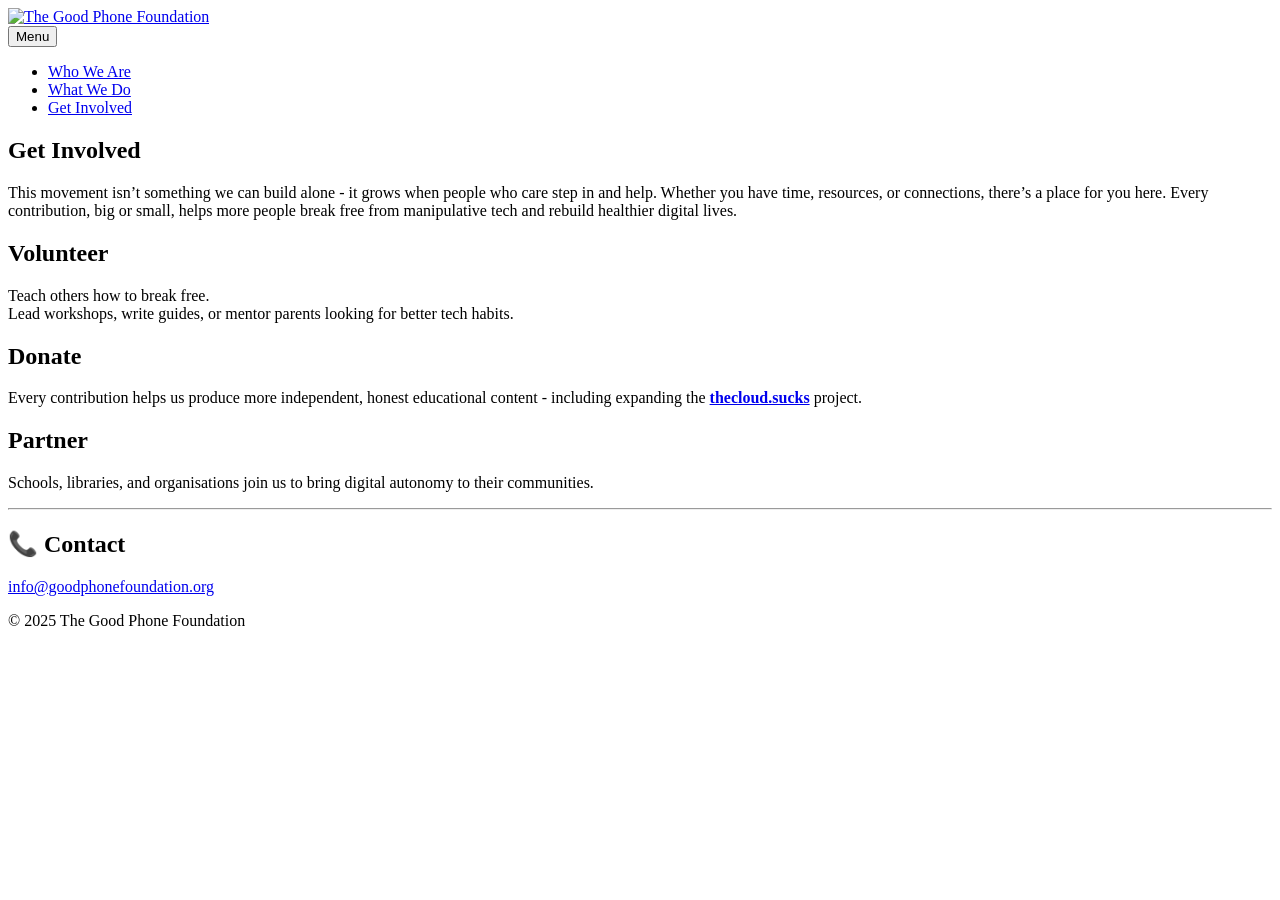
==== get-involved-2/index.html @ 8ab64e83 "Updated from Publii" ====
<!DOCTYPE html><html lang="en-gb"><head><meta charset="utf-8"><meta http-equiv="X-UA-Compatible" content="IE=edge"><meta name="viewport" content="width=device-width,initial-scale=1"><title>Get Involved - The Good Phone Foundation</title><meta name="description" content="This movement isn’t something we can build alone - it grows when people who care step in and help. Whether you have time, resources, or&hellip;"><meta name="generator" content="Publii Open-Source CMS for Static Site"><link rel="canonical" href="https://goodphone.foundation/get-involved-2/"><meta property="og:title" content="Get Involved"><meta property="og:image" content="https://goodphone.foundation/media/website/Opengraph.png"><meta property="og:image:width" content="1200"><meta property="og:image:height" content="630"><meta property="og:site_name" content="The Good Phone Foundation"><meta property="og:description" content="This movement isn’t something we can build alone - it grows when people who care step in and help. Whether you have time, resources, or&hellip;"><meta property="og:url" content="https://goodphone.foundation/get-involved-2/"><meta property="og:type" content="article"><link rel="shortcut icon" href="https://goodphone.foundation/media/website/favicon-16x16.png" type="image/png"><link rel="preload" href="https://goodphone.foundation/assets/dynamic/fonts/jetbrainsmono/jetbrainsmono.woff2" as="font" type="font/woff2" crossorigin><link rel="preload" href="https://goodphone.foundation/assets/dynamic/fonts/jetbrainsmono/jetbrainsmono-italic.woff2" as="font" type="font/woff2" crossorigin><link rel="stylesheet" href="https://goodphone.foundation/assets/css/style.css?v=1b4f928b9d9595af5829689250ea5eb3"><script type="application/ld+json">{"@context":"http://schema.org","@type":"Article","mainEntityOfPage":{"@type":"WebPage","@id":"https://goodphone.foundation/get-involved-2/"},"headline":"Get Involved","datePublished":"2025-11-15T11:17+02:00","dateModified":"2025-11-15T11:29+02:00","image":{"@type":"ImageObject","url":"https://goodphone.foundation/media/website/good-phone-foundation.png","height":176,"width":710},"description":"This movement isn’t something we can build alone - it grows when people who care step in and help. Whether you have time, resources, or&hellip;","author":{"@type":"Person","name":"Dominic Gingras","url":"https://goodphone.foundation/authors/dominic-gingras/"},"publisher":{"@type":"Organization","name":"Dominic Gingras","logo":{"@type":"ImageObject","url":"https://goodphone.foundation/media/website/good-phone-foundation.png","height":176,"width":710}}}</script><noscript><style>img[loading] {
                    opacity: 1;
                }</style></noscript></head><body class="page-template"><div class="container container--center"><header class="header"><div class="header__logo"><a class="logo" href="https://goodphone.foundation/"><img src="https://goodphone.foundation/media/website/good-phone-foundation.png" alt="The Good Phone Foundation" width="710" height="176"></a></div><nav class="navbar js-navbar"><button class="navbar__toggle js-toggle" aria-label="Menu" aria-haspopup="true" aria-expanded="false"><span class="navbar__toggle-box"><span class="navbar__toggle-inner">Menu</span></span></button><ul class="navbar__menu"><li><a href="https://goodphone.foundation/" title="About" target="_self">Who We Are</a></li><li><a href="https://goodphone.foundation/what-we-do-2/" title="What We Do" target="_self">What We Do</a></li><li class="active"><a href="https://goodphone.foundation/get-involved-2/" title="Get Involved" target="_self">Get Involved</a></li></ul></nav></header><main class="content page"><article class="post"><header><h1 class="post__title">Get Involved</h1></header><div class="post__entry"><p data-start="150" data-end="488">This movement isn’t something we can build alone - it grows when people who care step in and help. Whether you have time, resources, or connections, there’s a place for you here. Every contribution, big or small, helps more people break free from manipulative tech and rebuild healthier digital lives.</p><h2 data-pm-slice="1 1 []">Volunteer</h2><p>Teach others how to break free.<br>Lead workshops, write guides, or mentor parents looking for better tech habits.</p><h2>Donate</h2><p>Every contribution helps us produce more independent, honest educational content - including expanding the <a target="_blank" rel="noopener noreferrer nofollow" href="http://thecloud.sucks"><strong>thecloud.sucks</strong></a> project.</p><h2>Partner</h2><p>Schools, libraries, and organisations join us to bring digital autonomy to their communities.</p><hr><h1>📞 Contact</h1><p><a target="_blank" rel="noopener noreferrer nofollow" href="mailto:info@goodphonefoundation.org">info@goodphonefoundation.org</a></p></div></article></main><footer class="footer"><div class="footer__inner"><div class="footer__copyright"><p>© 2025 The Good Phone Foundation</p></div></div></footer></div><script defer="defer" src="https://goodphone.foundation/assets/js/scripts.min.js?v=c2232aa7558e9517946129d2a1b8c770"></script><script>window.publiiThemeMenuConfig={mobileMenuMode:'sidebar',animationSpeed:300,submenuWidth: 'auto',doubleClickTime:500,mobileMenuExpandableSubmenus:true,relatedContainerForOverlayMenuSelector:'.top'};</script><script>var images = document.querySelectorAll('img[loading]');
        for (var i = 0; i < images.length; i++) {
            if (images[i].complete) {
                images[i].classList.add('is-loaded');
            } else {
                images[i].addEventListener('load', function () {
                    this.classList.add('is-loaded');
                }, false);
            }
        }</script></body></html>
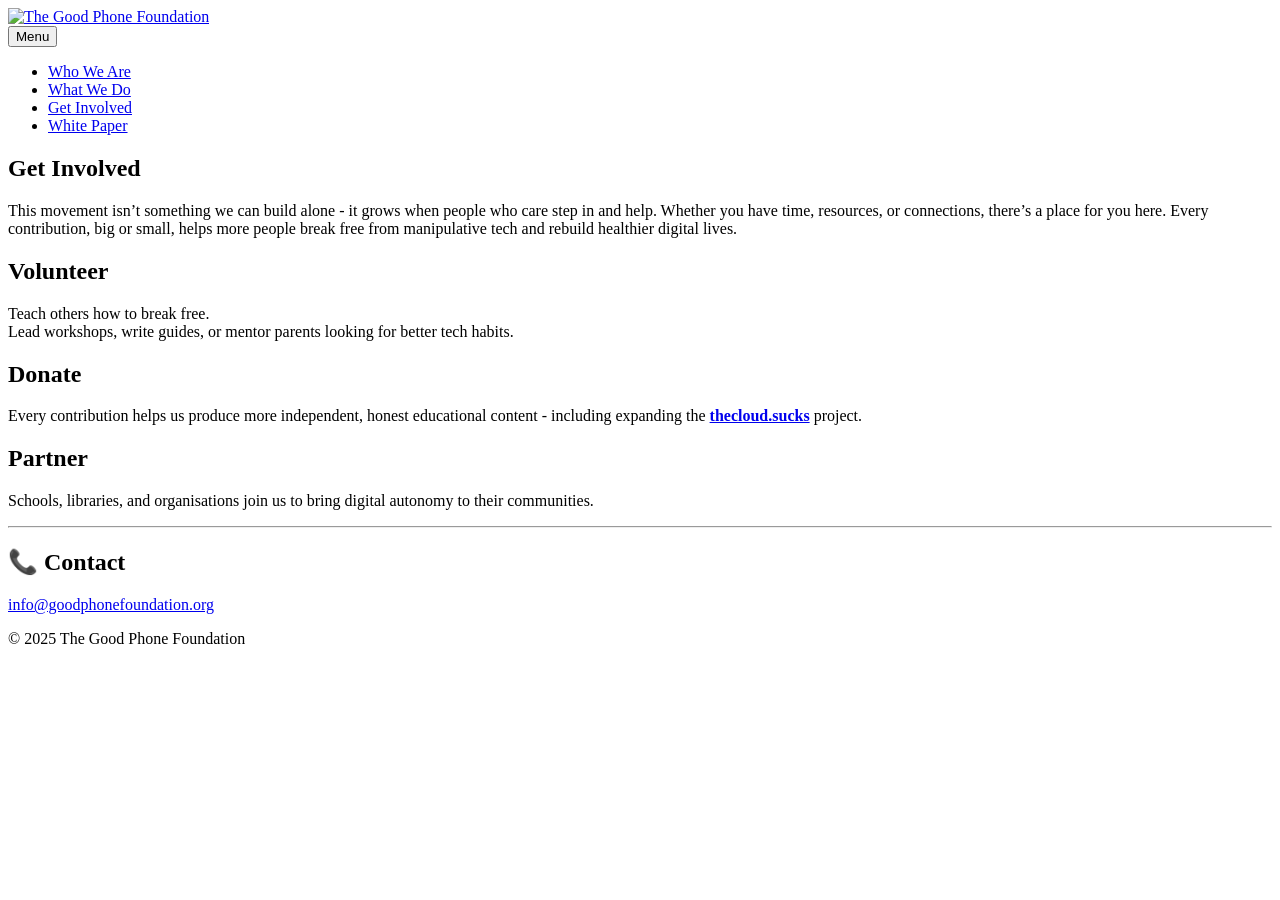
==== commit e45cb6c0: "Updated from Publii" ====
--- a/get-involved-2/index.html
+++ b/get-involved-2/index.html
@@ -1,6 +1,6 @@
 <!DOCTYPE html><html lang="en-gb"><head><meta charset="utf-8"><meta http-equiv="X-UA-Compatible" content="IE=edge"><meta name="viewport" content="width=device-width,initial-scale=1"><title>Get Involved - The Good Phone Foundation</title><meta name="description" content="This movement isn’t something we can build alone - it grows when people who care step in and help. Whether you have time, resources, or&hellip;"><meta name="generator" content="Publii Open-Source CMS for Static Site"><link rel="canonical" href="https://goodphone.foundation/get-involved-2/"><meta property="og:title" content="Get Involved"><meta property="og:image" content="https://goodphone.foundation/media/website/Opengraph.png"><meta property="og:image:width" content="1200"><meta property="og:image:height" content="630"><meta property="og:site_name" content="The Good Phone Foundation"><meta property="og:description" content="This movement isn’t something we can build alone - it grows when people who care step in and help. Whether you have time, resources, or&hellip;"><meta property="og:url" content="https://goodphone.foundation/get-involved-2/"><meta property="og:type" content="article"><link rel="shortcut icon" href="https://goodphone.foundation/media/website/favicon-16x16.png" type="image/png"><link rel="preload" href="https://goodphone.foundation/assets/dynamic/fonts/jetbrainsmono/jetbrainsmono.woff2" as="font" type="font/woff2" crossorigin><link rel="preload" href="https://goodphone.foundation/assets/dynamic/fonts/jetbrainsmono/jetbrainsmono-italic.woff2" as="font" type="font/woff2" crossorigin><link rel="stylesheet" href="https://goodphone.foundation/assets/css/style.css?v=1b4f928b9d9595af5829689250ea5eb3"><script type="application/ld+json">{"@context":"http://schema.org","@type":"Article","mainEntityOfPage":{"@type":"WebPage","@id":"https://goodphone.foundation/get-involved-2/"},"headline":"Get Involved","datePublished":"2025-11-15T11:17+02:00","dateModified":"2025-11-15T11:29+02:00","image":{"@type":"ImageObject","url":"https://goodphone.foundation/media/website/good-phone-foundation.png","height":176,"width":710},"description":"This movement isn’t something we can build alone - it grows when people who care step in and help. Whether you have time, resources, or&hellip;","author":{"@type":"Person","name":"Dominic Gingras","url":"https://goodphone.foundation/authors/dominic-gingras/"},"publisher":{"@type":"Organization","name":"Dominic Gingras","logo":{"@type":"ImageObject","url":"https://goodphone.foundation/media/website/good-phone-foundation.png","height":176,"width":710}}}</script><noscript><style>img[loading] {
                     opacity: 1;
-                }</style></noscript></head><body class="page-template"><div class="container container--center"><header class="header"><div class="header__logo"><a class="logo" href="https://goodphone.foundation/"><img src="https://goodphone.foundation/media/website/good-phone-foundation.png" alt="The Good Phone Foundation" width="710" height="176"></a></div><nav class="navbar js-navbar"><button class="navbar__toggle js-toggle" aria-label="Menu" aria-haspopup="true" aria-expanded="false"><span class="navbar__toggle-box"><span class="navbar__toggle-inner">Menu</span></span></button><ul class="navbar__menu"><li><a href="https://goodphone.foundation/" title="About" target="_self">Who We Are</a></li><li><a href="https://goodphone.foundation/what-we-do-2/" title="What We Do" target="_self">What We Do</a></li><li class="active"><a href="https://goodphone.foundation/get-involved-2/" title="Get Involved" target="_self">Get Involved</a></li></ul></nav></header><main class="content page"><article class="post"><header><h1 class="post__title">Get Involved</h1></header><div class="post__entry"><p data-start="150" data-end="488">This movement isn’t something we can build alone - it grows when people who care step in and help. Whether you have time, resources, or connections, there’s a place for you here. Every contribution, big or small, helps more people break free from manipulative tech and rebuild healthier digital lives.</p><h2 data-pm-slice="1 1 []">Volunteer</h2><p>Teach others how to break free.<br>Lead workshops, write guides, or mentor parents looking for better tech habits.</p><h2>Donate</h2><p>Every contribution helps us produce more independent, honest educational content - including expanding the <a target="_blank" rel="noopener noreferrer nofollow" href="http://thecloud.sucks"><strong>thecloud.sucks</strong></a> project.</p><h2>Partner</h2><p>Schools, libraries, and organisations join us to bring digital autonomy to their communities.</p><hr><h1>📞 Contact</h1><p><a target="_blank" rel="noopener noreferrer nofollow" href="mailto:info@goodphonefoundation.org">info@goodphonefoundation.org</a></p></div></article></main><footer class="footer"><div class="footer__inner"><div class="footer__copyright"><p>© 2025 The Good Phone Foundation</p></div></div></footer></div><script defer="defer" src="https://goodphone.foundation/assets/js/scripts.min.js?v=c2232aa7558e9517946129d2a1b8c770"></script><script>window.publiiThemeMenuConfig={mobileMenuMode:'sidebar',animationSpeed:300,submenuWidth: 'auto',doubleClickTime:500,mobileMenuExpandableSubmenus:true,relatedContainerForOverlayMenuSelector:'.top'};</script><script>var images = document.querySelectorAll('img[loading]');
+                }</style></noscript></head><body class="page-template"><div class="container container--center"><header class="header"><div class="header__logo"><a class="logo" href="https://goodphone.foundation/"><img src="https://goodphone.foundation/media/website/good-phone-foundation.png" alt="The Good Phone Foundation" width="710" height="176"></a></div><nav class="navbar js-navbar"><button class="navbar__toggle js-toggle" aria-label="Menu" aria-haspopup="true" aria-expanded="false"><span class="navbar__toggle-box"><span class="navbar__toggle-inner">Menu</span></span></button><ul class="navbar__menu"><li><a href="https://goodphone.foundation/" title="About" target="_self">Who We Are</a></li><li><a href="https://goodphone.foundation/what-we-do-2/" title="What We Do" target="_self">What We Do</a></li><li class="active"><a href="https://goodphone.foundation/get-involved-2/" title="Get Involved" target="_self">Get Involved</a></li><li><a href="https://goodphone.foundation/white-paper/" target="_self">White Paper</a></li></ul></nav></header><main class="content page"><article class="post"><header><h1 class="post__title">Get Involved</h1></header><div class="post__entry"><p data-start="150" data-end="488">This movement isn’t something we can build alone - it grows when people who care step in and help. Whether you have time, resources, or connections, there’s a place for you here. Every contribution, big or small, helps more people break free from manipulative tech and rebuild healthier digital lives.</p><h2 data-pm-slice="1 1 []">Volunteer</h2><p>Teach others how to break free.<br>Lead workshops, write guides, or mentor parents looking for better tech habits.</p><h2>Donate</h2><p>Every contribution helps us produce more independent, honest educational content - including expanding the <a target="_blank" rel="noopener noreferrer nofollow" href="http://thecloud.sucks"><strong>thecloud.sucks</strong></a> project.</p><h2>Partner</h2><p>Schools, libraries, and organisations join us to bring digital autonomy to their communities.</p><hr><h1>📞 Contact</h1><p><a target="_blank" rel="noopener noreferrer nofollow" href="mailto:info@goodphonefoundation.org">info@goodphonefoundation.org</a></p></div></article></main><footer class="footer"><div class="footer__inner"><div class="footer__copyright"><p>© 2025 The Good Phone Foundation</p></div></div></footer></div><script defer="defer" src="https://goodphone.foundation/assets/js/scripts.min.js?v=c2232aa7558e9517946129d2a1b8c770"></script><script>window.publiiThemeMenuConfig={mobileMenuMode:'sidebar',animationSpeed:300,submenuWidth: 'auto',doubleClickTime:500,mobileMenuExpandableSubmenus:true,relatedContainerForOverlayMenuSelector:'.top'};</script><script>var images = document.querySelectorAll('img[loading]');
         for (var i = 0; i < images.length; i++) {
             if (images[i].complete) {
                 images[i].classList.add('is-loaded');
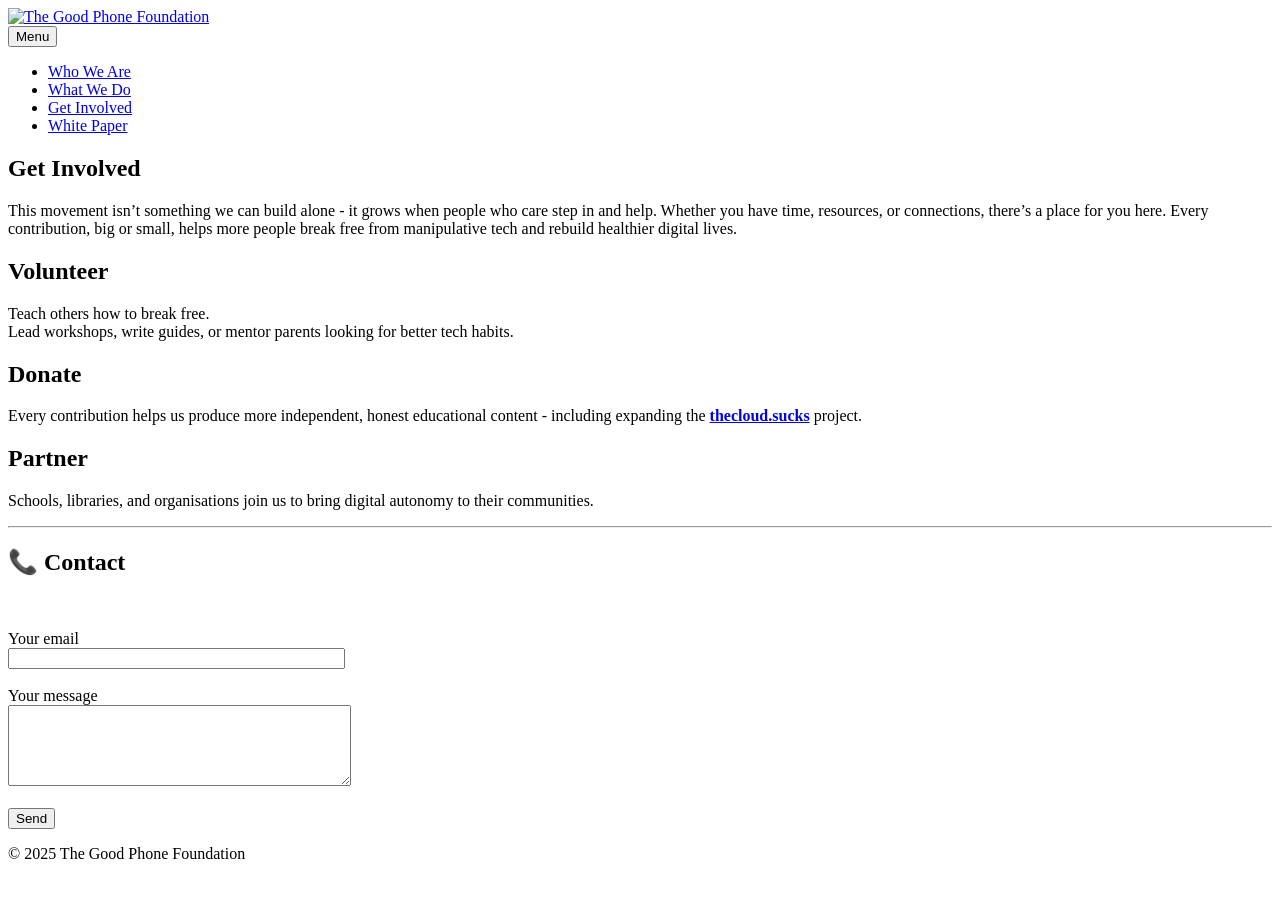
==== commit fe0f6453: "Updated from Publii" ====
--- a/get-involved-2/index.html
+++ b/get-involved-2/index.html
@@ -1,6 +1,6 @@
-<!DOCTYPE html><html lang="en-gb"><head><meta charset="utf-8"><meta http-equiv="X-UA-Compatible" content="IE=edge"><meta name="viewport" content="width=device-width,initial-scale=1"><title>Get Involved - The Good Phone Foundation</title><meta name="description" content="This movement isn’t something we can build alone - it grows when people who care step in and help. Whether you have time, resources, or&hellip;"><meta name="generator" content="Publii Open-Source CMS for Static Site"><link rel="canonical" href="https://goodphone.foundation/get-involved-2/"><meta property="og:title" content="Get Involved"><meta property="og:image" content="https://goodphone.foundation/media/website/Opengraph.png"><meta property="og:image:width" content="1200"><meta property="og:image:height" content="630"><meta property="og:site_name" content="The Good Phone Foundation"><meta property="og:description" content="This movement isn’t something we can build alone - it grows when people who care step in and help. Whether you have time, resources, or&hellip;"><meta property="og:url" content="https://goodphone.foundation/get-involved-2/"><meta property="og:type" content="article"><link rel="shortcut icon" href="https://goodphone.foundation/media/website/favicon-16x16.png" type="image/png"><link rel="preload" href="https://goodphone.foundation/assets/dynamic/fonts/jetbrainsmono/jetbrainsmono.woff2" as="font" type="font/woff2" crossorigin><link rel="preload" href="https://goodphone.foundation/assets/dynamic/fonts/jetbrainsmono/jetbrainsmono-italic.woff2" as="font" type="font/woff2" crossorigin><link rel="stylesheet" href="https://goodphone.foundation/assets/css/style.css?v=1b4f928b9d9595af5829689250ea5eb3"><script type="application/ld+json">{"@context":"http://schema.org","@type":"Article","mainEntityOfPage":{"@type":"WebPage","@id":"https://goodphone.foundation/get-involved-2/"},"headline":"Get Involved","datePublished":"2025-11-15T11:17+02:00","dateModified":"2025-11-15T11:29+02:00","image":{"@type":"ImageObject","url":"https://goodphone.foundation/media/website/good-phone-foundation.png","height":176,"width":710},"description":"This movement isn’t something we can build alone - it grows when people who care step in and help. Whether you have time, resources, or&hellip;","author":{"@type":"Person","name":"Dominic Gingras","url":"https://goodphone.foundation/authors/dominic-gingras/"},"publisher":{"@type":"Organization","name":"Dominic Gingras","logo":{"@type":"ImageObject","url":"https://goodphone.foundation/media/website/good-phone-foundation.png","height":176,"width":710}}}</script><noscript><style>img[loading] {
+<!DOCTYPE html><html lang="en-gb"><head><meta charset="utf-8"><meta http-equiv="X-UA-Compatible" content="IE=edge"><meta name="viewport" content="width=device-width,initial-scale=1"><title>Get Involved - The Good Phone Foundation</title><meta name="description" content="This movement isn’t something we can build alone - it grows when people who care step in and help. Whether you have time, resources, or&hellip;"><meta name="generator" content="Publii Open-Source CMS for Static Site"><link rel="canonical" href="https://goodphone.foundation/get-involved-2/"><meta property="og:title" content="Get Involved"><meta property="og:image" content="https://goodphone.foundation/media/website/Opengraph.png"><meta property="og:image:width" content="1200"><meta property="og:image:height" content="630"><meta property="og:site_name" content="The Good Phone Foundation"><meta property="og:description" content="This movement isn’t something we can build alone - it grows when people who care step in and help. Whether you have time, resources, or&hellip;"><meta property="og:url" content="https://goodphone.foundation/get-involved-2/"><meta property="og:type" content="article"><link rel="shortcut icon" href="https://goodphone.foundation/media/website/favicon-16x16.png" type="image/png"><link rel="preload" href="https://goodphone.foundation/assets/dynamic/fonts/jetbrainsmono/jetbrainsmono.woff2" as="font" type="font/woff2" crossorigin><link rel="preload" href="https://goodphone.foundation/assets/dynamic/fonts/jetbrainsmono/jetbrainsmono-italic.woff2" as="font" type="font/woff2" crossorigin><link rel="stylesheet" href="https://goodphone.foundation/assets/css/style.css?v=1b4f928b9d9595af5829689250ea5eb3"><script type="application/ld+json">{"@context":"http://schema.org","@type":"Article","mainEntityOfPage":{"@type":"WebPage","@id":"https://goodphone.foundation/get-involved-2/"},"headline":"Get Involved","datePublished":"2025-11-15T11:17+02:00","dateModified":"2025-12-22T16:28+02:00","image":{"@type":"ImageObject","url":"https://goodphone.foundation/media/website/good-phone-foundation.png","height":176,"width":710},"description":"This movement isn’t something we can build alone - it grows when people who care step in and help. Whether you have time, resources, or&hellip;","author":{"@type":"Person","name":"Dominic Gingras","url":"https://goodphone.foundation/authors/dominic-gingras/"},"publisher":{"@type":"Organization","name":"Dominic Gingras","logo":{"@type":"ImageObject","url":"https://goodphone.foundation/media/website/good-phone-foundation.png","height":176,"width":710}}}</script><noscript><style>img[loading] {
                     opacity: 1;
-                }</style></noscript></head><body class="page-template"><div class="container container--center"><header class="header"><div class="header__logo"><a class="logo" href="https://goodphone.foundation/"><img src="https://goodphone.foundation/media/website/good-phone-foundation.png" alt="The Good Phone Foundation" width="710" height="176"></a></div><nav class="navbar js-navbar"><button class="navbar__toggle js-toggle" aria-label="Menu" aria-haspopup="true" aria-expanded="false"><span class="navbar__toggle-box"><span class="navbar__toggle-inner">Menu</span></span></button><ul class="navbar__menu"><li><a href="https://goodphone.foundation/" title="About" target="_self">Who We Are</a></li><li><a href="https://goodphone.foundation/what-we-do-2/" title="What We Do" target="_self">What We Do</a></li><li class="active"><a href="https://goodphone.foundation/get-involved-2/" title="Get Involved" target="_self">Get Involved</a></li><li><a href="https://goodphone.foundation/white-paper/" target="_self">White Paper</a></li></ul></nav></header><main class="content page"><article class="post"><header><h1 class="post__title">Get Involved</h1></header><div class="post__entry"><p data-start="150" data-end="488">This movement isn’t something we can build alone - it grows when people who care step in and help. Whether you have time, resources, or connections, there’s a place for you here. Every contribution, big or small, helps more people break free from manipulative tech and rebuild healthier digital lives.</p><h2 data-pm-slice="1 1 []">Volunteer</h2><p>Teach others how to break free.<br>Lead workshops, write guides, or mentor parents looking for better tech habits.</p><h2>Donate</h2><p>Every contribution helps us produce more independent, honest educational content - including expanding the <a target="_blank" rel="noopener noreferrer nofollow" href="http://thecloud.sucks"><strong>thecloud.sucks</strong></a> project.</p><h2>Partner</h2><p>Schools, libraries, and organisations join us to bring digital autonomy to their communities.</p><hr><h1>📞 Contact</h1><p><a target="_blank" rel="noopener noreferrer nofollow" href="mailto:info@goodphonefoundation.org">info@goodphonefoundation.org</a></p></div></article></main><footer class="footer"><div class="footer__inner"><div class="footer__copyright"><p>© 2025 The Good Phone Foundation</p></div></div></footer></div><script defer="defer" src="https://goodphone.foundation/assets/js/scripts.min.js?v=c2232aa7558e9517946129d2a1b8c770"></script><script>window.publiiThemeMenuConfig={mobileMenuMode:'sidebar',animationSpeed:300,submenuWidth: 'auto',doubleClickTime:500,mobileMenuExpandableSubmenus:true,relatedContainerForOverlayMenuSelector:'.top'};</script><script>var images = document.querySelectorAll('img[loading]');
+                }</style></noscript></head><body class="page-template"><div class="container container--center"><header class="header"><div class="header__logo"><a class="logo" href="https://goodphone.foundation/"><img src="https://goodphone.foundation/media/website/good-phone-foundation.png" alt="The Good Phone Foundation" width="710" height="176"></a></div><nav class="navbar js-navbar"><button class="navbar__toggle js-toggle" aria-label="Menu" aria-haspopup="true" aria-expanded="false"><span class="navbar__toggle-box"><span class="navbar__toggle-inner">Menu</span></span></button><ul class="navbar__menu"><li><a href="https://goodphone.foundation/" title="About" target="_self">Who We Are</a></li><li><a href="https://goodphone.foundation/what-we-do-2/" title="What We Do" target="_self">What We Do</a></li><li class="active"><a href="https://goodphone.foundation/get-involved-2/" title="Get Involved" target="_self">Get Involved</a></li><li><a href="https://goodphone.foundation/white-paper/" target="_self">White Paper</a></li></ul></nav></header><main class="content page"><article class="post"><header><h1 class="post__title">Get Involved</h1></header><div class="post__entry"><p data-start="150" data-end="488">This movement isn’t something we can build alone - it grows when people who care step in and help. Whether you have time, resources, or connections, there’s a place for you here. Every contribution, big or small, helps more people break free from manipulative tech and rebuild healthier digital lives.</p><h2 data-pm-slice="1 1 []">Volunteer</h2><p>Teach others how to break free.<br>Lead workshops, write guides, or mentor parents looking for better tech habits.</p><h2>Donate</h2><p>Every contribution helps us produce more independent, honest educational content - including expanding the <a target="_blank" rel="noopener noreferrer nofollow" href="http://thecloud.sucks"><strong>thecloud.sucks</strong></a> project.</p><h2>Partner</h2><p>Schools, libraries, and organisations join us to bring digital autonomy to their communities.</p><hr><h1>📞 Contact</h1><p> </p><form action="https://formspree.io/f/xzzwyele" method="POST"><label for="email">Your email</label><br><input type="email" id="email" name="email" size="40" required=""><br><br><label for="message">Your message</label><br><textarea id="message" cols="40" name="message" required="" rows="5"></textarea><br><br><button type="submit">Send</button></form></div></article></main><footer class="footer"><div class="footer__inner"><div class="footer__copyright"><p>© 2025 The Good Phone Foundation</p></div></div></footer></div><script defer="defer" src="https://goodphone.foundation/assets/js/scripts.min.js?v=c2232aa7558e9517946129d2a1b8c770"></script><script>window.publiiThemeMenuConfig={mobileMenuMode:'sidebar',animationSpeed:300,submenuWidth: 'auto',doubleClickTime:500,mobileMenuExpandableSubmenus:true,relatedContainerForOverlayMenuSelector:'.top'};</script><script>var images = document.querySelectorAll('img[loading]');
         for (var i = 0; i < images.length; i++) {
             if (images[i].complete) {
                 images[i].classList.add('is-loaded');
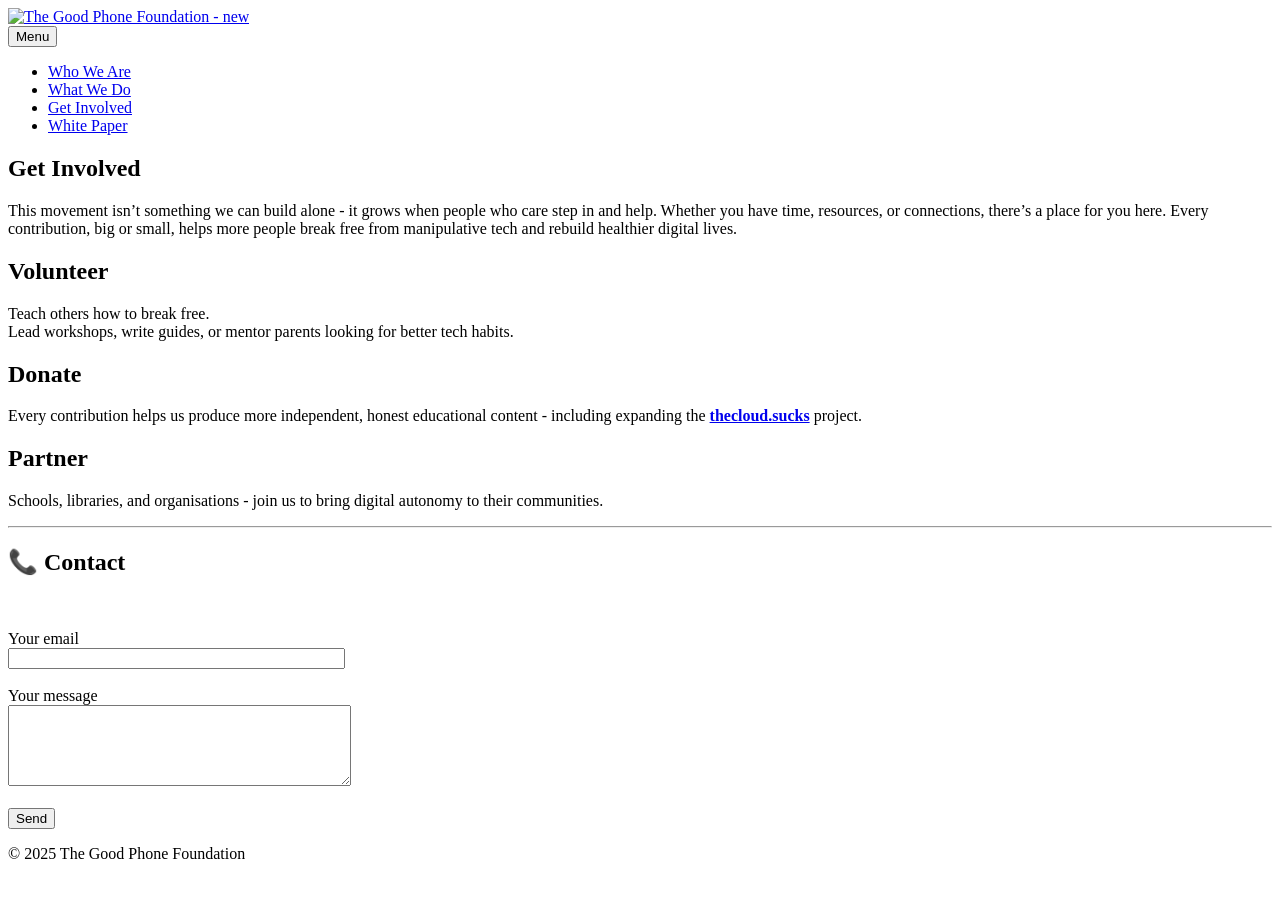
==== commit 51afe417: "Updated from Publii" ====
--- a/get-involved-2/index.html
+++ b/get-involved-2/index.html
@@ -1,6 +1,6 @@
-<!DOCTYPE html><html lang="en-gb"><head><meta charset="utf-8"><meta http-equiv="X-UA-Compatible" content="IE=edge"><meta name="viewport" content="width=device-width,initial-scale=1"><title>Get Involved - The Good Phone Foundation</title><meta name="description" content="This movement isn’t something we can build alone - it grows when people who care step in and help. Whether you have time, resources, or&hellip;"><meta name="generator" content="Publii Open-Source CMS for Static Site"><link rel="canonical" href="https://goodphone.foundation/get-involved-2/"><meta property="og:title" content="Get Involved"><meta property="og:image" content="https://goodphone.foundation/media/website/Opengraph.png"><meta property="og:image:width" content="1200"><meta property="og:image:height" content="630"><meta property="og:site_name" content="The Good Phone Foundation"><meta property="og:description" content="This movement isn’t something we can build alone - it grows when people who care step in and help. Whether you have time, resources, or&hellip;"><meta property="og:url" content="https://goodphone.foundation/get-involved-2/"><meta property="og:type" content="article"><link rel="shortcut icon" href="https://goodphone.foundation/media/website/favicon-16x16.png" type="image/png"><link rel="preload" href="https://goodphone.foundation/assets/dynamic/fonts/jetbrainsmono/jetbrainsmono.woff2" as="font" type="font/woff2" crossorigin><link rel="preload" href="https://goodphone.foundation/assets/dynamic/fonts/jetbrainsmono/jetbrainsmono-italic.woff2" as="font" type="font/woff2" crossorigin><link rel="stylesheet" href="https://goodphone.foundation/assets/css/style.css?v=1b4f928b9d9595af5829689250ea5eb3"><script type="application/ld+json">{"@context":"http://schema.org","@type":"Article","mainEntityOfPage":{"@type":"WebPage","@id":"https://goodphone.foundation/get-involved-2/"},"headline":"Get Involved","datePublished":"2025-11-15T11:17+02:00","dateModified":"2025-12-22T16:28+02:00","image":{"@type":"ImageObject","url":"https://goodphone.foundation/media/website/good-phone-foundation.png","height":176,"width":710},"description":"This movement isn’t something we can build alone - it grows when people who care step in and help. Whether you have time, resources, or&hellip;","author":{"@type":"Person","name":"Dominic Gingras","url":"https://goodphone.foundation/authors/dominic-gingras/"},"publisher":{"@type":"Organization","name":"Dominic Gingras","logo":{"@type":"ImageObject","url":"https://goodphone.foundation/media/website/good-phone-foundation.png","height":176,"width":710}}}</script><noscript><style>img[loading] {
+<!DOCTYPE html><html lang="en-gb"><head><meta charset="utf-8"><meta http-equiv="X-UA-Compatible" content="IE=edge"><meta name="viewport" content="width=device-width,initial-scale=1"><title>Get Involved - The Good Phone Foundation - new</title><meta name="description" content="This movement isn’t something we can build alone - it grows when people who care step in and help. Whether you have time, resources, or&hellip;"><meta name="generator" content="Publii Open-Source CMS for Static Site"><link rel="canonical" href="https://goodphone.foundation/get-involved-2/"><meta property="og:title" content="Get Involved"><meta property="og:image" content="https://goodphone.foundation/media/website/Opengraph.png"><meta property="og:image:width" content="1200"><meta property="og:image:height" content="630"><meta property="og:site_name" content="The Good Phone Foundation - new"><meta property="og:description" content="This movement isn’t something we can build alone - it grows when people who care step in and help. Whether you have time, resources, or&hellip;"><meta property="og:url" content="https://goodphone.foundation/get-involved-2/"><meta property="og:type" content="article"><link rel="shortcut icon" href="https://goodphone.foundation/media/website/favicon-16x16.png" type="image/png"><link rel="preload" href="https://goodphone.foundation/assets/dynamic/fonts/jetbrainsmono/jetbrainsmono.woff2" as="font" type="font/woff2" crossorigin><link rel="preload" href="https://goodphone.foundation/assets/dynamic/fonts/jetbrainsmono/jetbrainsmono-italic.woff2" as="font" type="font/woff2" crossorigin><link rel="stylesheet" href="https://goodphone.foundation/assets/css/style.css?v=7a900a88d20ce955af4407b19d4ba852"><script type="application/ld+json">{"@context":"http://schema.org","@type":"Article","mainEntityOfPage":{"@type":"WebPage","@id":"https://goodphone.foundation/get-involved-2/"},"headline":"Get Involved","datePublished":"2025-11-15T11:17+02:00","dateModified":"2025-12-22T19:36+02:00","image":{"@type":"ImageObject","url":"https://goodphone.foundation/media/website/good-phone-foundation.png","height":176,"width":710},"description":"This movement isn’t something we can build alone - it grows when people who care step in and help. Whether you have time, resources, or&hellip;","author":{"@type":"Person","name":"Dominic Gingras","url":"https://goodphone.foundation/authors/dominic-gingras/"},"publisher":{"@type":"Organization","name":"Dominic Gingras","logo":{"@type":"ImageObject","url":"https://goodphone.foundation/media/website/good-phone-foundation.png","height":176,"width":710}}}</script><noscript><style>img[loading] {
                     opacity: 1;
-                }</style></noscript></head><body class="page-template"><div class="container container--center"><header class="header"><div class="header__logo"><a class="logo" href="https://goodphone.foundation/"><img src="https://goodphone.foundation/media/website/good-phone-foundation.png" alt="The Good Phone Foundation" width="710" height="176"></a></div><nav class="navbar js-navbar"><button class="navbar__toggle js-toggle" aria-label="Menu" aria-haspopup="true" aria-expanded="false"><span class="navbar__toggle-box"><span class="navbar__toggle-inner">Menu</span></span></button><ul class="navbar__menu"><li><a href="https://goodphone.foundation/" title="About" target="_self">Who We Are</a></li><li><a href="https://goodphone.foundation/what-we-do-2/" title="What We Do" target="_self">What We Do</a></li><li class="active"><a href="https://goodphone.foundation/get-involved-2/" title="Get Involved" target="_self">Get Involved</a></li><li><a href="https://goodphone.foundation/white-paper/" target="_self">White Paper</a></li></ul></nav></header><main class="content page"><article class="post"><header><h1 class="post__title">Get Involved</h1></header><div class="post__entry"><p data-start="150" data-end="488">This movement isn’t something we can build alone - it grows when people who care step in and help. Whether you have time, resources, or connections, there’s a place for you here. Every contribution, big or small, helps more people break free from manipulative tech and rebuild healthier digital lives.</p><h2 data-pm-slice="1 1 []">Volunteer</h2><p>Teach others how to break free.<br>Lead workshops, write guides, or mentor parents looking for better tech habits.</p><h2>Donate</h2><p>Every contribution helps us produce more independent, honest educational content - including expanding the <a target="_blank" rel="noopener noreferrer nofollow" href="http://thecloud.sucks"><strong>thecloud.sucks</strong></a> project.</p><h2>Partner</h2><p>Schools, libraries, and organisations join us to bring digital autonomy to their communities.</p><hr><h1>📞 Contact</h1><p> </p><form action="https://formspree.io/f/xzzwyele" method="POST"><label for="email">Your email</label><br><input type="email" id="email" name="email" size="40" required=""><br><br><label for="message">Your message</label><br><textarea id="message" cols="40" name="message" required="" rows="5"></textarea><br><br><button type="submit">Send</button></form></div></article></main><footer class="footer"><div class="footer__inner"><div class="footer__copyright"><p>© 2025 The Good Phone Foundation</p></div></div></footer></div><script defer="defer" src="https://goodphone.foundation/assets/js/scripts.min.js?v=c2232aa7558e9517946129d2a1b8c770"></script><script>window.publiiThemeMenuConfig={mobileMenuMode:'sidebar',animationSpeed:300,submenuWidth: 'auto',doubleClickTime:500,mobileMenuExpandableSubmenus:true,relatedContainerForOverlayMenuSelector:'.top'};</script><script>var images = document.querySelectorAll('img[loading]');
+                }</style></noscript></head><body class="page-template"><div class="container container--center"><header class="header"><div class="header__logo"><a class="logo" href="https://goodphone.foundation/"><img src="https://goodphone.foundation/media/website/good-phone-foundation.png" alt="The Good Phone Foundation - new" width="710" height="176"></a></div><nav class="navbar js-navbar"><button class="navbar__toggle js-toggle" aria-label="Menu" aria-haspopup="true" aria-expanded="false"><span class="navbar__toggle-box"><span class="navbar__toggle-inner">Menu</span></span></button><ul class="navbar__menu"><li><a href="https://goodphone.foundation/" title="About" target="_self">Who We Are</a></li><li><a href="https://goodphone.foundation/what-we-do-2/" title="What We Do" target="_self">What We Do</a></li><li class="active"><a href="https://goodphone.foundation/get-involved-2/" title="Get Involved" target="_self">Get Involved</a></li><li><a href="https://goodphone.foundation/white-paper/" target="_self">White Paper</a></li></ul></nav></header><main class="content page"><article class="post"><header><h1 class="post__title">Get Involved</h1></header><div class="post__entry"><p data-start="150" data-end="488">This movement isn’t something we can build alone - it grows when people who care step in and help. Whether you have time, resources, or connections, there’s a place for you here. Every contribution, big or small, helps more people break free from manipulative tech and rebuild healthier digital lives.</p><h2 data-pm-slice="1 1 []">Volunteer</h2><p>Teach others how to break free.<br>Lead workshops, write guides, or mentor parents looking for better tech habits.</p><h2>Donate</h2><p>Every contribution helps us produce more independent, honest educational content - including expanding the <a target="_blank" rel="noopener noreferrer nofollow" href="http://thecloud.sucks"><strong>thecloud.sucks</strong></a> project.</p><h2>Partner</h2><p>Schools, libraries, and organisations - join us to bring digital autonomy to their communities.</p><hr><h1>📞 Contact</h1><p> </p><form action="https://formspree.io/f/xzzwyele" method="POST"><label for="email">Your email</label><br><input type="email" id="email" name="email" size="40" required=""><br><br><label for="message">Your message</label><br><textarea id="message" cols="40" name="message" required="" rows="5"></textarea><br><br><button type="submit">Send</button></form></div></article></main><footer class="footer"><div class="footer__inner"><div class="footer__copyright"><p>© 2025 The Good Phone Foundation</p></div></div></footer></div><script defer="defer" src="https://goodphone.foundation/assets/js/scripts.min.js?v=c2232aa7558e9517946129d2a1b8c770"></script><script>window.publiiThemeMenuConfig={mobileMenuMode:'sidebar',animationSpeed:300,submenuWidth: 'auto',doubleClickTime:500,mobileMenuExpandableSubmenus:true,relatedContainerForOverlayMenuSelector:'.top'};</script><script>var images = document.querySelectorAll('img[loading]');
         for (var i = 0; i < images.length; i++) {
             if (images[i].complete) {
                 images[i].classList.add('is-loaded');
